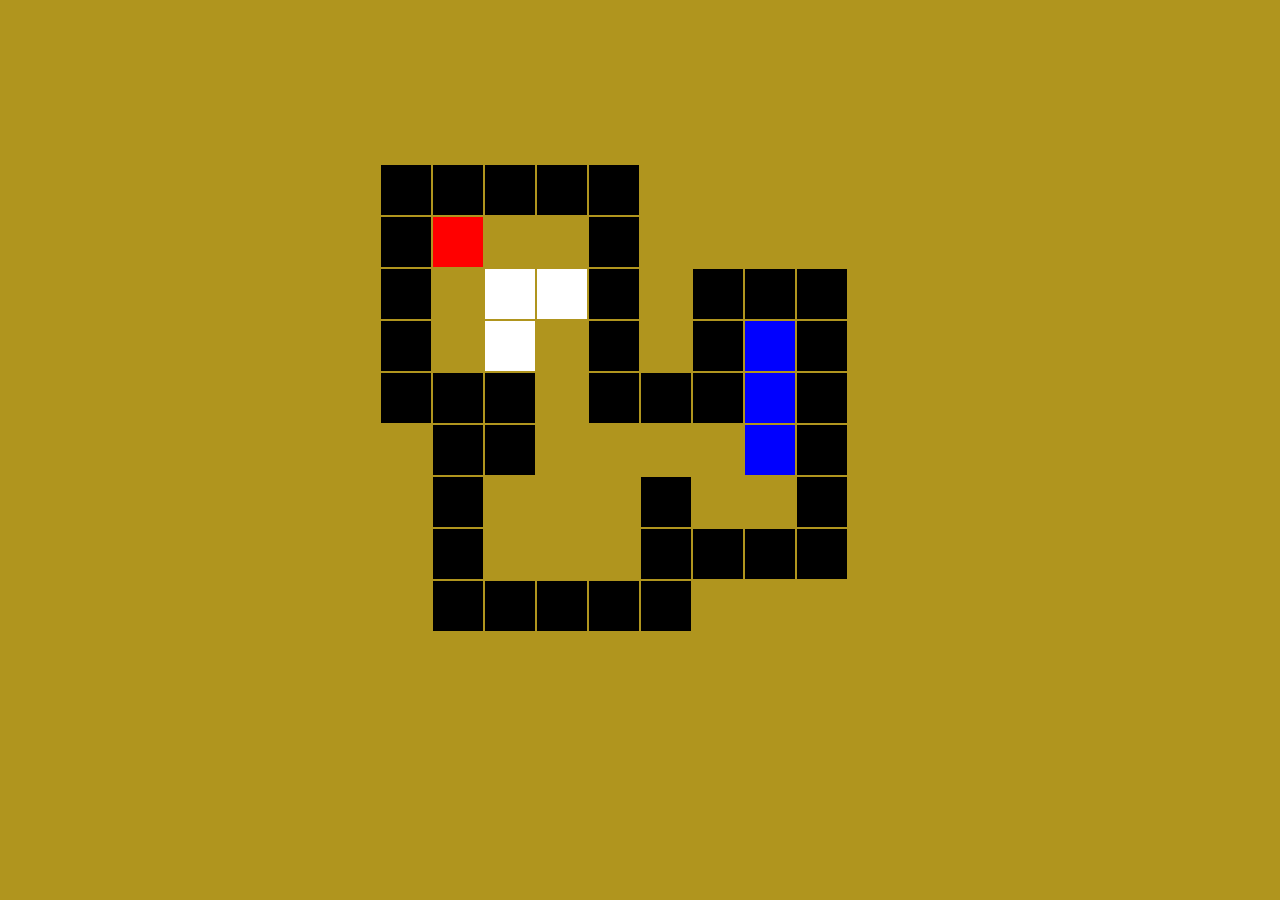
==== index.html @ cb4e38cb "first commit draw level" ====
<!DOCTYPE html>
<html lang="en">

<head>
    <meta charset="UTF-8">
    <link rel="stylesheet" href="/index.css">
    <title>Boxxle.io</title>

</head>

<body>
    <div id="grid"></div>
    <script type="module" src="./index.js"></script>
</body>

</html>
---- index.css ----
body {
    background: rgb(176, 149, 30);
    display: flex;
    justify-content: center;
    align-items: center;
    height: 100vh;
    margin: 0;


}

#grid {

    display: grid;
    grid-template-columns: repeat(10, 50px);
    grid-template-rows: repeat(11, 50px);
    gap: 2px;

}



/* #grid>div {
    position: absolute;
    height: 4vw;
} */

.cell {
    width: 50px;
    height: 50px;
    display: flex;
    justify-content: center;
    align-items: center;
}

.cell_1 {
    background-color: #000;
}

.cell_2 {
    background-color: #fff;
}

.cell_3 {
    background-color: #f00;
}

.cell_4 {
    background-color: #00f;
}

.cell_5 {
    background-color: #0f0;
}
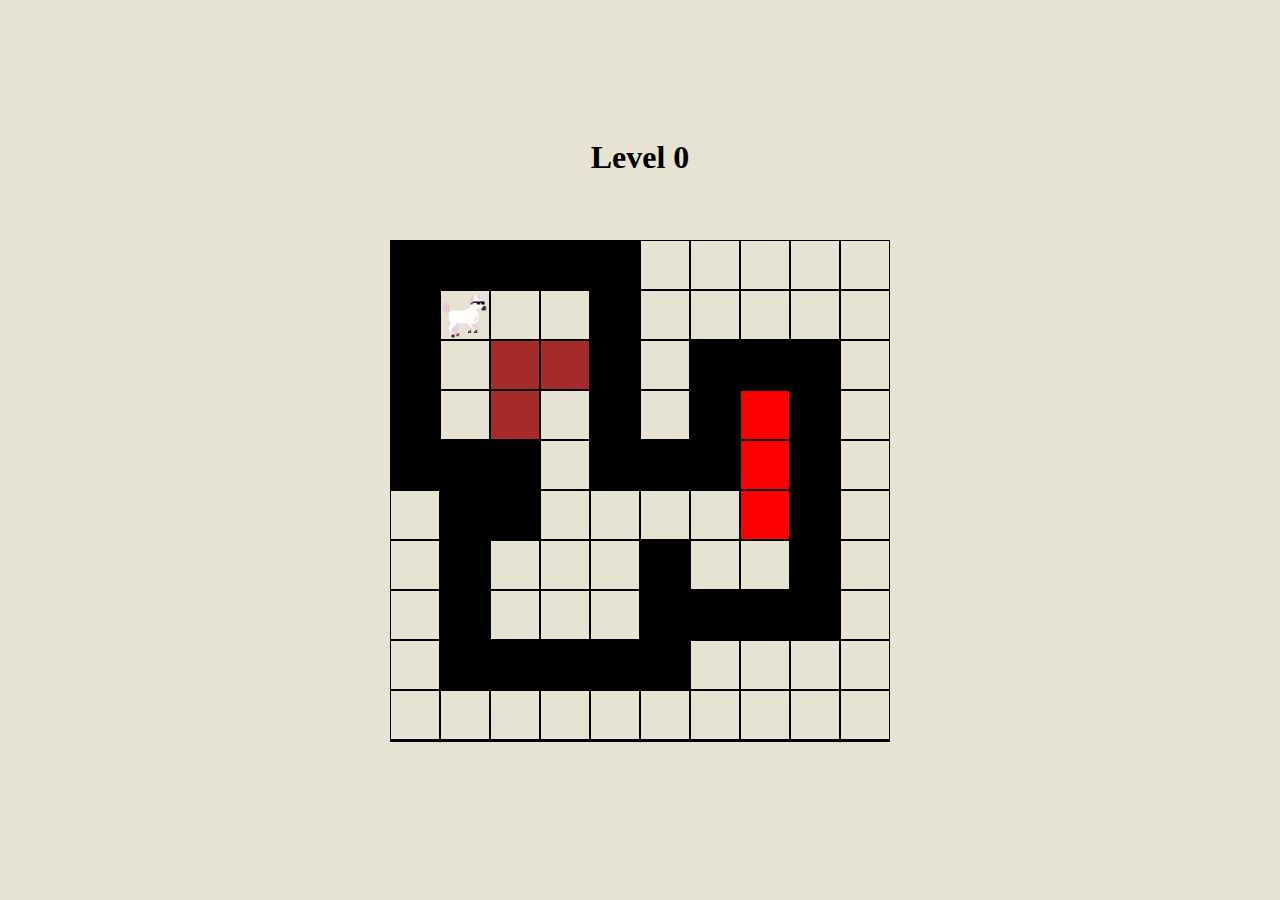
==== commit 629123f2: "gamefinish" ====
--- a/index.html
+++ b/index.html
@@ -2,15 +2,23 @@
 <html lang="en">
 
 <head>
-    <meta charset="UTF-8">
-    <link rel="stylesheet" href="/index.css">
-    <title>Boxxle.io</title>
+    <meta charset="UTF-8" />
+    <meta http-equiv="X-UA-Compatible" content="IE=edge" />
+    <meta name="viewport" content="width=device-width, initial-scale=1.0" />
+    <title>Document</title>
+    <link rel="stylesheet" href="style.css" />
 
 </head>
 
 <body>
-    <div id="grid"></div>
-    <script type="module" src="./index.js"></script>
+    <h1 id="level"></h1>
+    <h1 id="counter"></h1>
+    <main id="grid"></main>
+    <div class="win-box">
+        <h2 id="win"></h2>
+        <button id="winbtn" disabled>Next level</button>
+    </div>
+    <script src="app.js" type="module"></script>
 </body>
 
 </html>--- a/style.css
+++ b/style.css
@@ -0,0 +1,57 @@
+body {
+    margin: 0;
+    padding: 0;
+    background: #e6e3d3;
+    display: flex;
+    flex-direction: column;
+    justify-content: center;
+    align-items: center;
+    height: 100vh;
+  }
+  
+  main {
+    display: grid;
+    grid-template-columns: repeat(10, 50px);
+    grid-template-rows: repeat(10, 50px);
+  }
+  
+  main > div {
+    border: 1px solid black;
+    border-collapse: collapse;
+  }
+  
+  .win-box {
+    display: flex;
+    justify-content: space-between;
+  }
+  
+  #winbtn:disabled {
+    display: none;
+  }
+  
+  /* GAME CELLS */
+  
+  .empty {
+    background: transparent;
+  }
+  .wall {
+    background: black;
+  }
+  .box {
+    background: brown;
+  }
+  .player,
+  .playerongoal {
+    background: url("images/unicorn3.gif");
+    background-size: contain;
+  }
+  .goal {
+    background: red;
+  }
+  .boxongoal {
+    background: violet;
+  }
+  /* .playerongoal {
+    background: orange;
+  }
+   */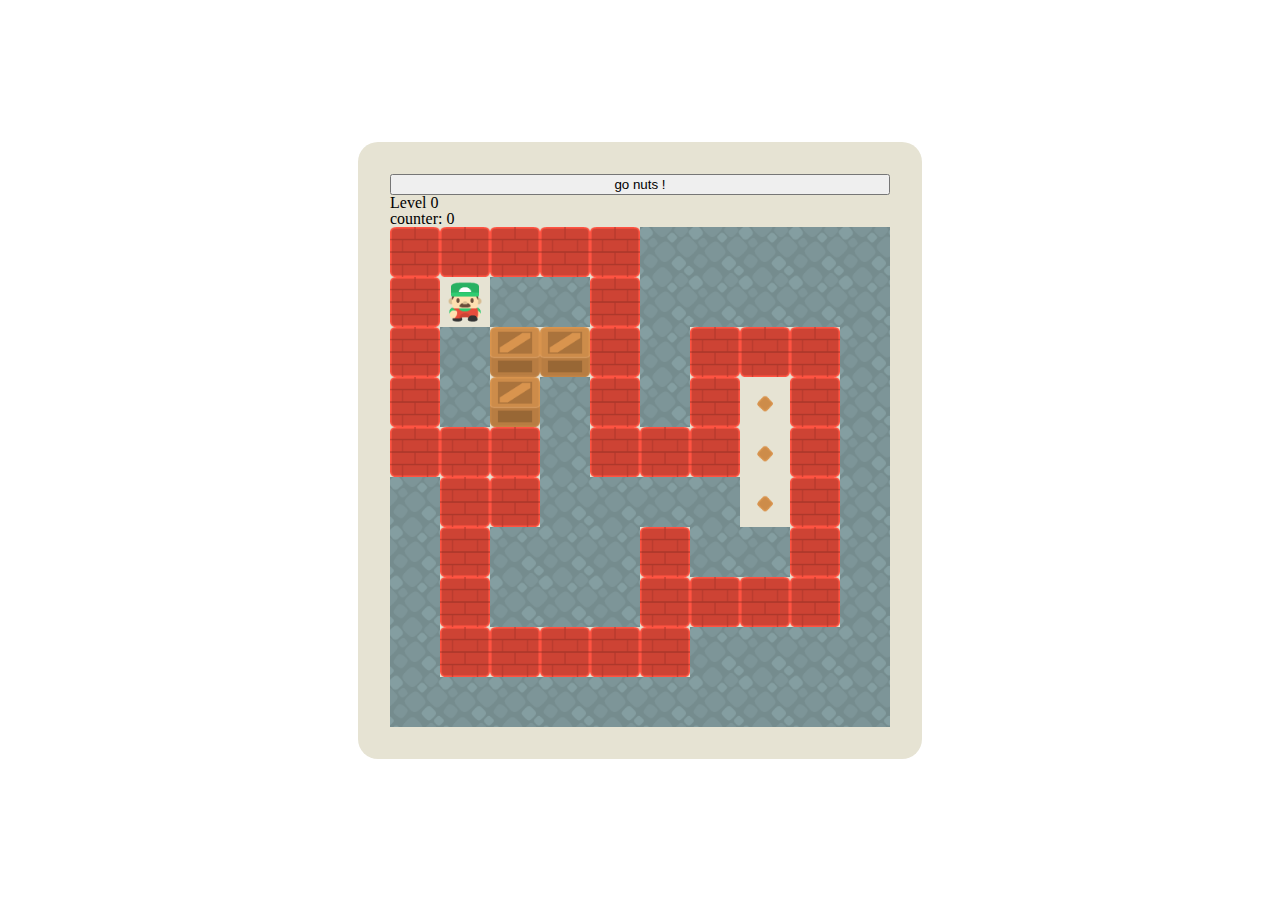
==== commit 2fd269e4: "add asset nyan" ====
--- a/index.html
+++ b/index.html
@@ -6,19 +6,22 @@
     <meta http-equiv="X-UA-Compatible" content="IE=edge" />
     <meta name="viewport" content="width=device-width, initial-scale=1.0" />
     <title>Document</title>
-    <link rel="stylesheet" href="style.css" />
-
+    <link rel="stylesheet" href="reset.css">
+    <link rel="stylesheet" href="style.css" id="csslink" />
 </head>
 
 <body>
-    <h1 id="level"></h1>
-    <h1 id="counter"></h1>
-    <main id="grid"></main>
-    <div class="win-box">
-        <h2 id="win"></h2>
-        <button id="winbtn" disabled>Next level</button>
+    <div class="content">
+        <button id="nyan">go nuts !</button>
+        <h1 id="level"></h1>
+        <h1 id="counter"></h1>
+        <main id="grid"></main>
+        <div class="win-box">
+            <h2 id="win"></h2>
+            <button id="winbtn" disabled>Next level</button>
+        </div>
     </div>
-    <script src="app.js" type="module"></script>
+    <script src="game.js" type="module"></script>
 </body>
 
 </html>--- a/style.css
+++ b/style.css
@@ -1,57 +1,73 @@
 body {
-    margin: 0;
-    padding: 0;
-    background: #e6e3d3;
-    display: flex;
-    flex-direction: column;
-    justify-content: center;
-    align-items: center;
-    height: 100vh;
-  }
-  
-  main {
-    display: grid;
-    grid-template-columns: repeat(10, 50px);
-    grid-template-rows: repeat(10, 50px);
-  }
-  
-  main > div {
-    border: 1px solid black;
-    border-collapse: collapse;
-  }
-  
-  .win-box {
-    display: flex;
-    justify-content: space-between;
-  }
-  
-  #winbtn:disabled {
-    display: none;
-  }
-  
-  /* GAME CELLS */
-  
-  .empty {
-    background: transparent;
-  }
-  .wall {
-    background: black;
-  }
-  .box {
-    background: brown;
-  }
-  .player,
-  .playerongoal {
-    background: url("images/unicorn3.gif");
-    background-size: contain;
-  }
-  .goal {
-    background: red;
-  }
-  .boxongoal {
-    background: violet;
-  }
-  /* .playerongoal {
-    background: orange;
-  }
-   */+  margin: 0;
+  padding: 0;
+  display: flex;
+  flex-direction: column;
+  justify-content: center;
+  align-items: center;
+  height: 100vh;
+}
+
+main {
+  display: grid;
+  grid-template-columns: repeat(10, 50px);
+  grid-template-rows: repeat(10, 50px);
+}
+
+.content {
+  display: flex;
+  flex-direction: column;
+  background-color: #e6e3d3;
+  padding: 2em;
+  border-radius: 20px;
+
+}
+
+.win-box {
+  display: flex;
+  justify-content: space-between;
+}
+
+#winbtn:disabled {
+  display: none;
+}
+
+/* GAME CELLS */
+
+.empty {
+  background: url("images/empty.png");
+  background-size: contain;
+}
+
+.wall {
+  background: url("images/wall.png");
+  background-size: contain;
+}
+
+.box {
+  background: url("images/box.png");
+  background-size: contain;
+}
+
+.player {
+  background: url("images/player.png");
+  background-size: contain;
+}
+
+.playerongoal {
+  background: url("images/player.png");
+  background-size: contain;
+
+}
+
+.goal {
+  background: url("images/goal.png");
+  background-size: contain;
+
+}
+
+.boxongoal {
+  background: url("images/boxongoal.png");
+  background-size: contain;
+
+}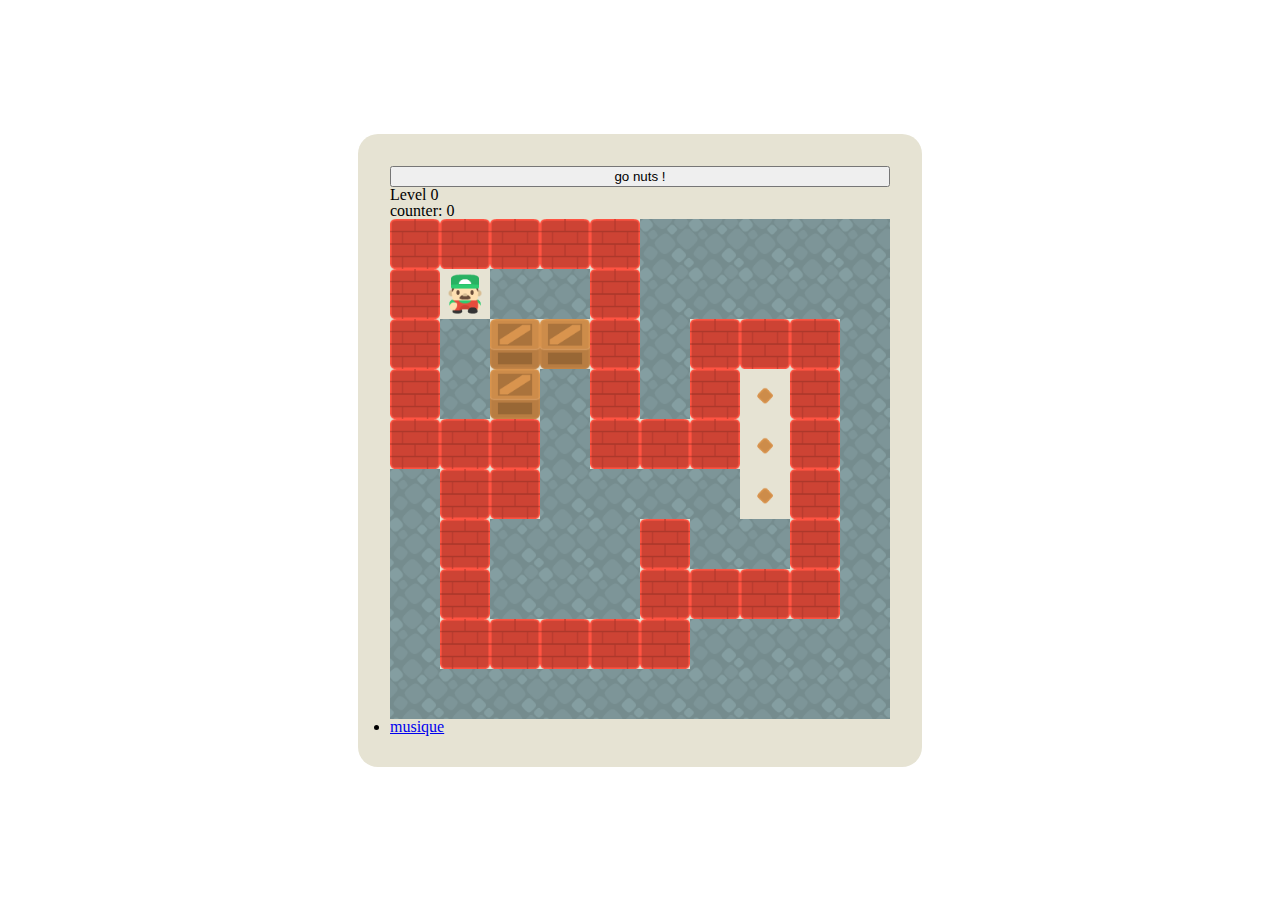
==== commit 89de8880: "back music" ====
--- a/index.html
+++ b/index.html
@@ -20,6 +20,7 @@
             <h2 id="win"></h2>
             <button id="winbtn" disabled>Next level</button>
         </div>
+        <li><a class="track" href="https://youtu.be/Uj93hicGDNc">musique</a></li>
     </div>
     <script src="game.js" type="module"></script>
 </body>
